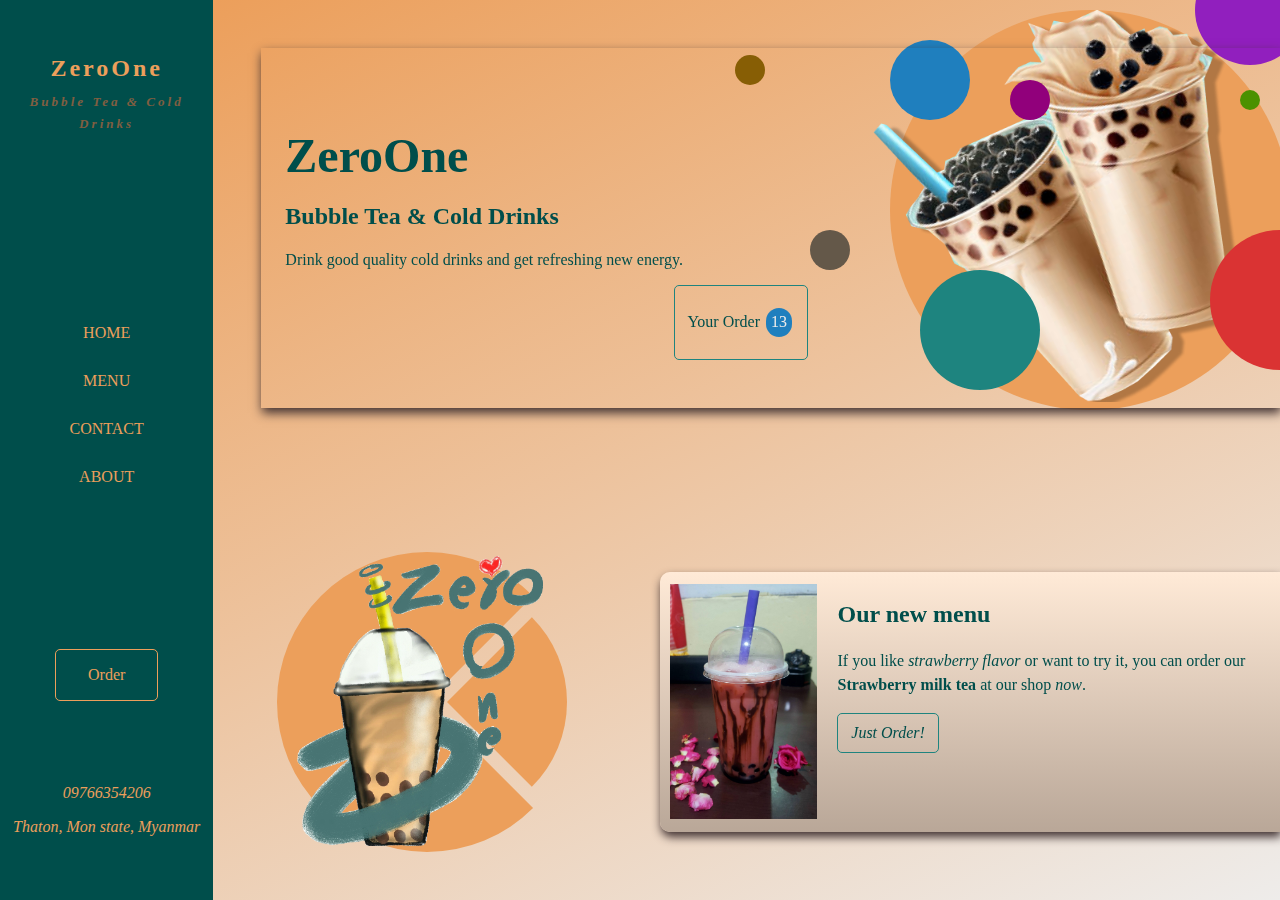
==== index.html @ 02f77d65 "Static website with a little Javascript" ====
<!DOCTYPE html>
<html lang="en">
<head>
    <meta charset="UTF-8">
    <meta http-equiv="X-UA-Compatible" content="IE=edge">
    <meta name="viewport" content="width=device-width, initial-scale=1.0">
    <link rel="stylesheet" href="styles/normalize.css">
    <link rel="stylesheet" href="styles/style.css">
    <link rel="stylesheet" href="styles/top5.css">
    <link rel="stylesheet" href="styles/home.css">
    <title>ZeroOne Bubble Tea</title>
    <script src="./js/canvas.js" defer></script>
    <script src="./js/canvas2.js" defer></script>
    <script src="./js/toggle_nav.js" defer></script>
</head>
<body>
    <nav>
        <h3 class="shop-logo">
            <strong class="shop-name">ZeroOne</strong><br>
            <em class="shop-subname">Bubble Tea & Cold Drinks</em>
        </h3>
        <ul class="navbar-list">
            <li><a href="#">Home</a></li>
            <li><a href="pages/menu.html">Menu</a></li>
            <li><a href="pages/contact.html">Contact</a></li>
            <li><a href="pages/about.html">About</a></li>
        </ul>
        <div>
            <a href="./pages/orderCard.html" class="nav-order-btn">Order</a>
        </div>
        <address>
            <p><a href="tel:09766354206">09766354206</a></p>
            <p>Thaton, Mon state, Myanmar</p>
        </address>
    </nav>
    <button class="nav-btn">&gt;</button>
    <main>
        <header>
            <div class="header-container">
                <h1>ZeroOne</h1>
                <h2>Bubble Tea & Cold Drinks</h2>
                <p>Drink good quality cold drinks and get refreshing new energy.</p>
                <div>
                    <a class="order-btn btn" href="./pages/orderCard.html">Your Order <span class="indicator">13</span></a>
                </div>
            </div>
            <canvas id="header-canvas"></canvas>
        </header>
        <section class="container">
            <article>
                <div class="home-canvas-container">
                    <canvas id="home-canvas-1"></canvas>
                </div>
                <div class="news">
                    <div class="news-content">
                        <div class="news-image-container">
                            <img src="./assets/images/straw-milk-tea.jpg" alt="">
                        </div>
                        <article>
                            <h2>Our new menu</h2>
                            <p>If you like <em>strawberry flavor</em> or want to try it, you can order our <strong>Strawberry milk tea</strong> at our shop <em>now</em>.</p>
                            <a class="btn small-order-btn" href="./pages/itemDetail.html"><em>Just Order!</em></a>
                        </article>
                    </div>
                </div>
            </article>
            <article class="top5-container">
                <h4>Top 5 Cold and Drink</h4>
                <ol class="top5-list-container">
                    <li>
                        <a href="./pages/itemDetail.html">
                            Thai Green Tea
                        </a>
                        <img src="../assets/img/small-bubble.png" alt="">
                    </li>
                    <li>
                        <a href="#">
                            Brown Sugar Milk Tea
                        </a>
                        <img src="../assets/img/small-bubble.png" alt="">
                    </li>
                    <li>
                        <a href="#">
                            Lemon Soda
                        </a>
                        <img src="../assets/img/small-bubble.png" alt="">
                    </li>
                    <li>
                        <a href="#">
                            Stawberry Milk Tea
                        </a>
                        <img src="../assets/img/small-bubble.png" alt="">
                    </li>
                    <li>
                        <a href="#">
                            Hony Lime Float
                        </a>
                        <img src="../assets/img/small-bubble.png" alt="">
                    </li>
                </ol>
            </article>
            <article class="back-color-2">
                <section>
                    <h2>Our Main Menu</h2>
                    <ul class="main-menu-content">
                        <li><a href="./pages/menu.html#milk-shake">Milk Shake</a></li>
                        <li><a href="#">Milk Shake with Powder</a></li>
                        <li><a href="#">Smoothie</a></li>
                        <li><a href="#">Juice</a></li>
                        <li><a href="./pages/menu.html#soda">Soda</a></li>
                        <li><a href="#">Yogurt</a></li>
                        <li><a href="#">Fruit Juice</a></li>
                        <li><a href="#">Fruit Tea</a></li>
                        <li><a href="#">Cheese Foam</a></li>
                        <li><a href="./pages/menu.html#milk-tea">Milk Tea</a></li>
                        <li><a href="./pages/menu.html#coffee">Coffee</a></li>
                    </ul>
                </section>
                <article>
                    <p>
                        We are selling milk tea and servel of cold drinks with the <em>best</em> price and <em>good</em> taste.
                    </p>
                    <p>
                        And You can order from our <a href="./pages/menu.html"><em>menu</em></a>.
                    </p>
                    <p>
                        Drink and get your new ideas
                    </p>
                    <div class="home-canvas2-container">
                        <canvas id="home-canvas-2"></canvas>
                    </div>
                </article>
            </article>
        </section>
        <footer>
            <article>
                <h3>Contact Us</h3>
                <address>
                    <ul>
                        <li><a href="tel:09766354206">09766354206</a></li>
                        <li>Thaton, Mon state, Myanmar</li>
                        <li></li>
                    </ul>
                </address>
            </article>
            <article>
                <h3 class="shop-logo">
                    <strong class="shop-name">ZeroOne</strong><br>
                    <em class="shop-subname">Bubble Tea & Cold Drinks</em>
                </h3>
                <p>
                    Drink good quality cold drinks and get refreshing new energy.
                </p>
            </article>
            <article>
                <h3>Navigation</h3>
                <ul class="footer-nav-list">
                    <li><a href="#">Home</a></li>
                    <li><a href="pages/menu.html">Menu</a></li>
                    <li><a href="pages/contact.html">Contact</a></li>
                    <li><a href="pages/about.html">About</a></li>
                </ul>
            </article>
        </footer>
    </main>
</body>
</html>
---- styles/style.css ----
/* || general styel */

* {
    box-sizing: border-box;
}

html {
    min-height: 100vh;
}

body {
    max-height: 100vh;
    max-width: 100%;
}

ul, ol {
    margin: 0;
    padding: 0;
    list-style-type: none;
}

a {
   text-decoration: none;
   color: rgba(0, 78, 75, 1);
}

a:focus {
    color: rgba(0, 0, 0, 1);
}

a:hover {
    color: rgba(0, 0, 0, 1);
}

a:active {
    outline: none;
    color: rgba(123, 181, 171, 1);
}

/* || layout */

body {
    display: grid;
    grid-template-columns: 1fr 5fr;
    position: relative;
}

main {
    display: grid;
    grid-template-rows: repeat(3, 1fr);
    max-height: 100vh;
    overflow: auto;
}

nav, .nav-open {
    height: 100vh;
    display: grid; 
    grid-template-rows: 2fr 5fr 1fr 2fr;
}

/* || Header and Main Navigation */

/* For Main */
main {
    background-color: rgba(236, 159, 91, 1);
    background: linear-gradient(335deg, rgba(238, 236, 234,1) 0.05%, rgba(236, 159, 91, 1) 99.95%); 
}

section.container {
    color: rgba(0, 78, 75, 1);
}

/* For Nav bar */
nav {
    text-align: center;
    align-items: center;
    background-color: rgba(0, 78, 75, 1);
    color: rgba(236, 159, 91, 1);
}

nav  a {
    color: rgba(236, 159, 91, 1);
}

.navbar-list {
    line-height: 3;
    text-transform: uppercase;
}

.nav-order-btn {
    display: inline-block;
    padding: 1rem 2rem;
    border: 1px solid rgba(236, 159, 91, 1);
    border-radius: 5px;
}

.nav-order-btn:hover, .nav-order-btn:focus {
    border-color: rgba(236, 159, 91, 1);
    background: rgba(236, 159, 91, 1);
}

.nav-order-btn:active {
    border-color: rgba(123, 181, 171, 1);
}

.nav-btn {
    width: 0;
    display: none;
}

@media  screen and (max-width: 1007px) {
    body {
        grid-template-columns: 1fr;
    }

    nav {
        width: 0;
        height: 0;
        visibility: hidden;
    }

    .nav-btn {
        z-index: 3;
        display: block;
        position: absolute;
        top: .5rem;
        left: 0;
        width: 2.5rem;
        padding: 20px 5px 20px 0px;
        line-height: 1.6;
        background-color: rgba(255, 255, 255, .5);
        color:rgba(30, 132, 127, 1);
        box-shadow: 1px 5px 10px rgba(65, 50, 50, 1);
        font-weight: bolder;
        text-align: center;
        border-top-right-radius: 2.5rem;
        border-bottom-right-radius: 2.5rem;
    }

    .nav-btn:hover, .nav-btn:focus {
        background-color: rgba(255, 255, 255, 1);
    }

    .nav-btn:active {
        background-color: rgba(65, 50, 50, 1);
    }
}

.nav-open {
    width: 280px;
    visibility: unset;
    position: absolute;
    top: 0;
    left: 0;
    z-index: 20;
}

.nav-btn-close {
    width: 0;
    display: none;
}

/* For header */
header {
    max-width: 100%;
    position: relative;
}

.header-container {
    color: rgba(0, 78, 75, 1);
    /* background: rgba(223, 203, 186, .2); */
    margin: 3rem;
    margin-right: 0;
    padding: 3rem 1.5rem;
    box-shadow: 1px 5px 10px rgba(65, 50, 50, 1);
    position: relative;
    top: 0;
    left: 0;
    z-index: 10;
}

.header-container > h1 {
    font-size: 3em;
    margin-bottom: 0.3em;
}

.header-container > p {
    width: 60%;
    font-size: 100%;
}

.indicator {
    display: inline-block;
    padding: 5px;
    margin: 2px;
    color: rgba(238, 236, 234,1);
    background: rgba(31, 127, 190, 1);
    border-radius: 100em;
}

.header-container div {
    position: sticky;
    top: 0;
    left: 0;
}

.header-container .order-btn {
    margin-inline-start: 40%;
}

canvas#header-canvas {
    position: absolute;
    top: 0;
    right: 0;
}

/* .circle-1, .circle-2, .circle-3, .circle-4, .circle-5 {
    content: "";
    position: absolute;
    z-index: inherit;
}

.circle-1 {
    top: 20em;
    right: 14em;
    width: 8em;
    height: 8em;
    background-color: rgba(30, 132, 127, .5);
    border-radius: 8em;
}

.circle-2 {
    top: 14em;
    right: 24em;
    width: 5em;
    height: 5em;
    background-color: rgba(218, 51, 51, .5);
    border-radius: 5em;
}

.circle-3 {
    top: 19em;
    right: 0em;
    width: 7em;
    height: 7em;
    background-color: rgba(31, 127, 190, .5);
    border-radius: 7em;
}

.circle-4 {
    top: 8em;
    right: 15em;
    width: 3em;
    height: 3em;
    background-color: rgba(224, 37, 84, 0.5);
    border-radius: 3em;
}

.circle-5 {
    top: 1em;
    right: 0;
    width: 4em;
    height: 4em;
    background-color: rgba(145, 31, 190, .5);
    border-radius: 4em;
} */

/* @media screen and (min-width: 891px) {
    header {
        width: 100%;
        min-height: 456px;
        background: url(assert/images/header.jpg) no-repeat;
        background-size: cover;
    }
}

@media screen and (max-width: 890px) {
    header {
        width: 100%;
        min-height: 456px;
        background: url(assert/images/header2.jpg) no-repeat;
        background-size: cover;
    }
} */

/* Per page */
.container h4, .container h2, .container h1 {
    color: rgba(0, 78, 75, 1);
}

/* For footer */
footer {
    display: flex;
    flex-flow: row wrap;
    color: rgba(0, 78, 75, 1);
}

footer a {
    color: rgba(0, 78, 75, 1);
}

footer > article {
    flex: 1 300px;
    padding: 10px 20px;
    margin: 20px;
    text-align: center;
}

footer > article:nth-child(2),footer >  article:nth-child(3) {
    border-left: 1px solid rgba(65, 50, 50, 1);
}

footer li {
    line-height: 2;
}

.footer-nav-list {
    line-height: 2;
    text-transform: uppercase;
}

@media screen and (max-width: 1223px) {
    footer > article:nth-child(3) {
        border-left: unset;
    }
}

@media screen and (max-width: 679px) {
    footer > article:nth-child(2) {
        border-left: unset;
    }
}

/* Utility */
strong.shop-name {
    font-size: 1.5rem;
    display: inline-block;
    margin: 0.3em;
}

em.shop-subname {
    color: rgba(128, 94, 65, 1);
    font-size: 70%;
}

h3.shop-logo {
    letter-spacing: 3px;
}

.btn {
    display: inline-block;
    color: rgba(0, 78, 75, 1);
    border: 1px solid rgba(30, 132, 127, 1);
    border-radius: 5px;
}

.btn:hover, .btn:focus {
    border-color: rgba(30, 132, 127, 1);
    color:rgba(0, 0, 0, 1);
    background: rgba(30, 132, 127, 1);
}

.btn:active {
    border-color: rgba(123, 181, 171, 1);
    color:rgba(123, 181, 171, 1);
}

.btn-danger {
    color: rgba(78, 5, 0, 1);
    border: 1px solid rgba(78, 5, 0, 1);
    background-color: unset;
    padding: 5px 5px;
}

.btn-danger:hover, .btn-danger:focus {
    background-color: rgb(194, 18, 6);
}

.btn-primary {
    color: rgba(0, 78, 75, 1);
    border: 1px solid rgba(30, 132, 127, 1);
    background-color: unset;
    padding: 5px 5px;
}

.text-format-1 {
    letter-spacing: 1px;
    word-spacing: 2.5px;
    line-height: 2;
}

.order-btn {
    padding: 20px 1vw;
}

.small-order-btn {
    padding: 10px 1vw;
}

.form-btn {
    padding: 10px 15px;
    background: rgba(236, 159, 91, 1);
    line-height: 1.5;
    margin-block: 10px;
}

.back-color-1 {
    background-color: rgb(255, 216, 184);
}

.back-color-2 {
    background-color: rgb(228, 201, 179);
}

.make-btn {
    cursor: pointer;
}
---- styles/top5.css ----
.top5-container {
    margin: 2vw;
}

ol.top5-list-container {
    display: flex;
    flex-flow: row wrap;
    align-items: center;
    justify-content: space-around;
    list-style-position: inside;
    list-style-type: decimal;
}

.top5-list-container > li {
    font-size: .8rem;
    line-height: 1.5;
    min-height: 5rem;
    flex: 1 200px;
    background-color: rgba(243, 211, 183, 1);
    margin: 5px;
    margin-bottom: 30px;
    padding: 15px;
    border-radius: 5px;
    border-bottom: 2px solid rgba(30, 132, 127, 1);
    box-shadow: 1px 1px 5px rgba(65, 50, 50, 1);
    position: relative;
}

.top5-list-container > li span {
    display: inline-block;
    max-width: 60%;
}

.top5-list-container img {
    max-width: 100%;
    max-height: 100%;
    object-fit: contain;
    position: absolute;
    top: -30px;
    right: 5px;
}
---- styles/home.css ----
section.container {
    margin-block: 3rem;
}

section.container > article:nth-of-type(1) {
    display: grid;
    grid-template-columns: 2fr 3fr;
    margin-block: 3rem;
}

.home-canvas-container {
    text-align: center;
}

.news {
    height: 300px;
}

.news-content {
    display: grid;
    grid-template-columns: 1fr 3fr;
    gap: 10px;
    background: linear-gradient(to bottom, rgb(255, 234, 215), rgb(185, 167, 152)); 
    box-shadow: 1px 5px 10px rgba(65, 50, 50, 1);
    margin: 20px;
    margin-inline-end: 0;
    border-top-left-radius: 10px;
    border-bottom-left-radius: 10px;
    height: 260px;
    padding: 10px;
}

.news-image-container {
    /* position: relative; */
    height: inherit;
}

.news-image-container img {
    width: 100%;
    height: 240px;
    object-fit: contain;
    /* position: absolute;
    top: -50px; */
}

.news-content > article {
    margin-inline: 10px;
}

.news-content > article p {
    line-height: 1.5;
}

section.container > article:nth-of-type(3) {
    display: grid;
    grid-template-columns: 2fr 3fr;
    padding: 2vw;
}

/* main menu */
.main-menu-content {
    display: flex;
    flex-flow: row wrap;
    padding: 1rem;
}

.main-menu-content li {
    flex: 1 200px;
    list-style-type: circle;
    list-style-position: inside;
}

.main-menu-content li a {
    color: rgba(0, 78, 75, 1);
    line-height: 1.5;
}

.main-menu-content li a:hover {
    color: rgba(0, 0, 0, 1);
    border-bottom: 1px solid rgba(0, 0, 0, 1);
}

.home-canvas2-container {
    text-align: end;
}

@media screen and (max-width: 680px) {
    section.container article:nth-of-type(1) {
        display: block;
    }

    .news {
        height: auto;
    }

    .news-content {
        height: auto;
    }

    .news-image-container img  {
        position: static;
        height: auto;
    }

    .news-content > article {
        font-size: 3vw;
    }

    section.container > article:nth-of-type(3) {
        display: block;
    }

    section.container > article:nth-of-type(3) > article {
        margin-block-start: 3rem;
    }
}
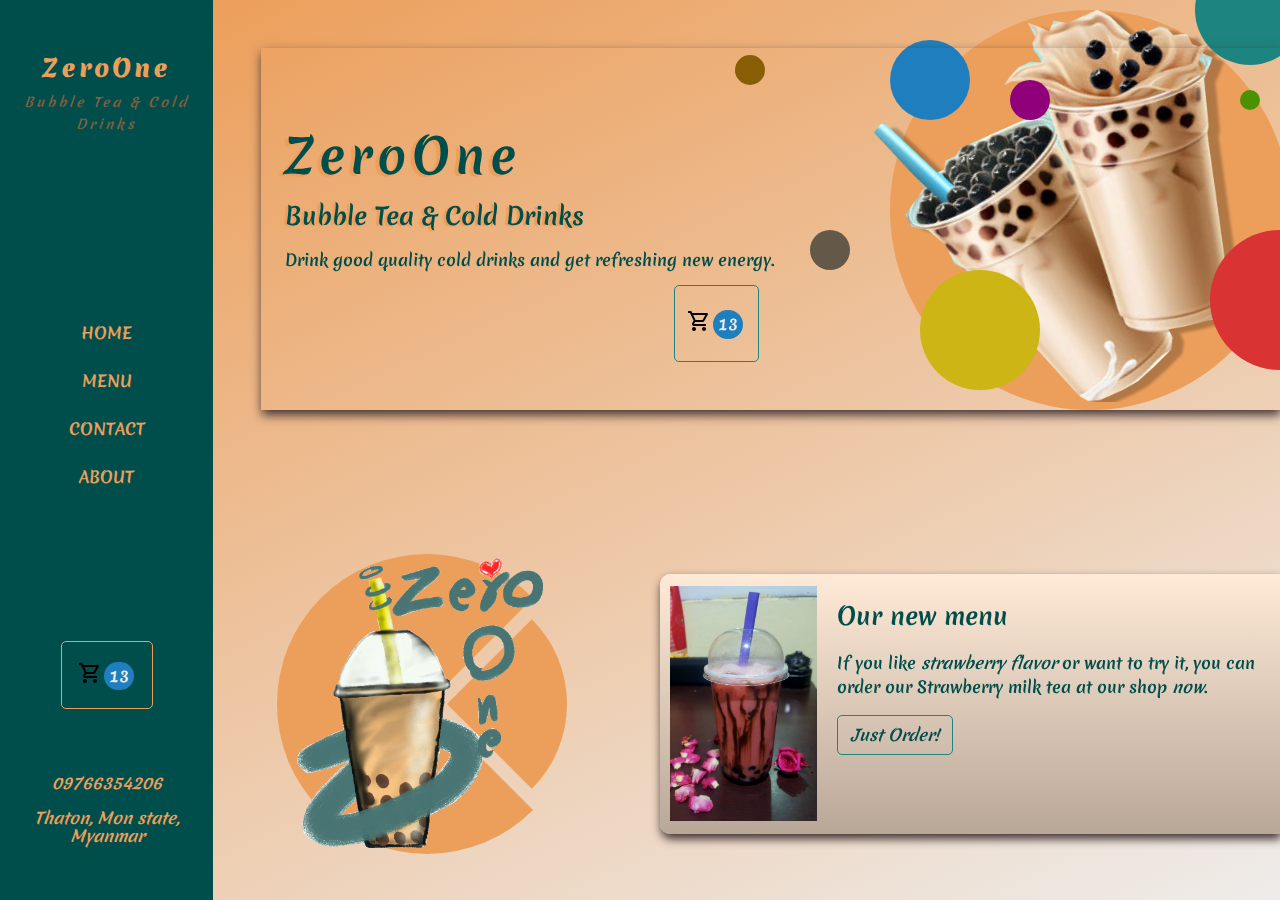
==== commit 6eaa6699: "Static pages changed font-family" ====
--- a/index.html
+++ b/index.html
@@ -8,7 +8,9 @@
     <link rel="stylesheet" href="styles/style.css">
     <link rel="stylesheet" href="styles/top5.css">
     <link rel="stylesheet" href="styles/home.css">
-    <title>ZeroOne Bubble Tea</title>
+    <link rel="preconnect" href="https://fonts.googleapis.com">
+    <link rel="preconnect" href="https://fonts.gstatic.com" crossorigin>
+    <link href="https://fonts.googleapis.com/css2?family=Merienda:wght@700&display=swap" rel="stylesheet">
     <script src="./js/canvas.js" defer></script>
     <script src="./js/canvas2.js" defer></script>
     <script src="./js/toggle_nav.js" defer></script>
@@ -26,7 +28,7 @@
             <li><a href="pages/about.html">About</a></li>
         </ul>
         <div>
-            <a href="./pages/orderCard.html" class="nav-order-btn">Order</a>
+            <a href="./pages/cart.html" class="nav-order-btn" title="Order Cart"><img class="icons" src="./assets/icons/shopping_cart_black_24dp.svg"><span class="indicator">13</span></a>
         </div>
         <address>
             <p><a href="tel:09766354206">09766354206</a></p>
@@ -41,7 +43,7 @@
                 <h2>Bubble Tea & Cold Drinks</h2>
                 <p>Drink good quality cold drinks and get refreshing new energy.</p>
                 <div>
-                    <a class="order-btn btn" href="./pages/orderCard.html">Your Order <span class="indicator">13</span></a>
+                    <a class="order-btn btn" href="./pages/cart.html" title="Order Cart"><img class="icons" src="./assets/icons/shopping_cart_black_24dp.svg"><span class="indicator">13</span></a>
                 </div>
             </div>
             <canvas id="header-canvas"></canvas>
@@ -68,32 +70,37 @@
                 <h4>Top 5 Cold and Drink</h4>
                 <ol class="top5-list-container">
                     <li>
-                        <a href="./pages/itemDetail.html">
-                            Thai Green Tea
+                        Thai Green Tea
+                        <a class="btn" href="./pages/itemDetail.html">
+                            Order Now >>
                         </a>
                         <img src="../assets/img/small-bubble.png" alt="">
                     </li>
                     <li>
-                        <a href="#">
-                            Brown Sugar Milk Tea
+                        Brown Sugar Milk Tea
+                        <a class="btn" href="./pages/itemDetail.html">
+                            Order Now >>
                         </a>
                         <img src="../assets/img/small-bubble.png" alt="">
                     </li>
                     <li>
-                        <a href="#">
-                            Lemon Soda
+                        Lemon Soda
+                        <a class="btn" href="./pages/itemDetail.html">
+                            Order Now >>
                         </a>
                         <img src="../assets/img/small-bubble.png" alt="">
                     </li>
                     <li>
-                        <a href="#">
-                            Stawberry Milk Tea
+                        Stawberry Milk Tea
+                        <a class="btn" href="./pages/itemDetail.html">
+                            Order Now >>
                         </a>
                         <img src="../assets/img/small-bubble.png" alt="">
                     </li>
                     <li>
-                        <a href="#">
-                            Hony Lime Float
+                        Honey Lime Float
+                        <a class="btn" href="./pages/itemDetail.html">
+                            Order Now >>
                         </a>
                         <img src="../assets/img/small-bubble.png" alt="">
                     </li>
--- a/styles/style.css
+++ b/styles/style.css
@@ -1,7 +1,13 @@
 /* || general styel */
+
+@font-face {
+    font-family: 'Merienda';
+    src: url("../assets/font/Merienda-Bold.ttf");
+  }
 
 * {
     box-sizing: border-box;
+    font-family: 'Merienda', cursive;
 }
 
 html {
@@ -89,7 +95,7 @@
 
 .nav-order-btn {
     display: inline-block;
-    padding: 1rem 2rem;
+    padding: 1rem 1rem;
     border: 1px solid rgba(236, 159, 91, 1);
     border-radius: 5px;
 }
@@ -168,7 +174,7 @@
 
 .header-container {
     color: rgba(0, 78, 75, 1);
-    /* background: rgba(223, 203, 186, .2); */
+    /* background: rgba(223, 203, 186, .3); */
     margin: 3rem;
     margin-right: 0;
     padding: 3rem 1.5rem;
@@ -182,11 +188,17 @@
 .header-container > h1 {
     font-size: 3em;
     margin-bottom: 0.3em;
+    letter-spacing: 0.1em;
+    text-shadow: -4px 2px 1px rgba(236, 159, 91, 1);
 }
 
 .header-container > p {
     width: 60%;
     font-size: 100%;
+}
+
+.header-container > h2 {
+    text-shadow: -3px 1px 1px rgba(236, 159, 91, 1);
 }
 
 .indicator {
@@ -414,4 +426,10 @@
 
 .make-btn {
     cursor: pointer;
+}
+
+/* Icons */
+.icons {
+    position: relative;
+    bottom: -3px;
 }--- a/styles/top5.css
+++ b/styles/top5.css
@@ -26,10 +26,10 @@
     position: relative;
 }
 
-.top5-list-container > li span {
+/* .top5-list-container > li span {
     display: inline-block;
     max-width: 60%;
-}
+} */
 
 .top5-list-container img {
     max-width: 100%;
@@ -38,4 +38,13 @@
     position: absolute;
     top: -30px;
     right: 5px;
+}
+
+.top5-list-container a {
+    display: inline-block;
+    width: calc(100% - 65px);
+    margin-inline-start: 16px;
+    margin-block-start: 10px;
+    padding: 5px;
+    text-align: center;
 }--- a/styles/home.css
+++ b/styles/home.css
@@ -68,6 +68,7 @@
     flex: 1 200px;
     list-style-type: circle;
     list-style-position: inside;
+    margin-block-end: 1rem;
 }
 
 .main-menu-content li a {
